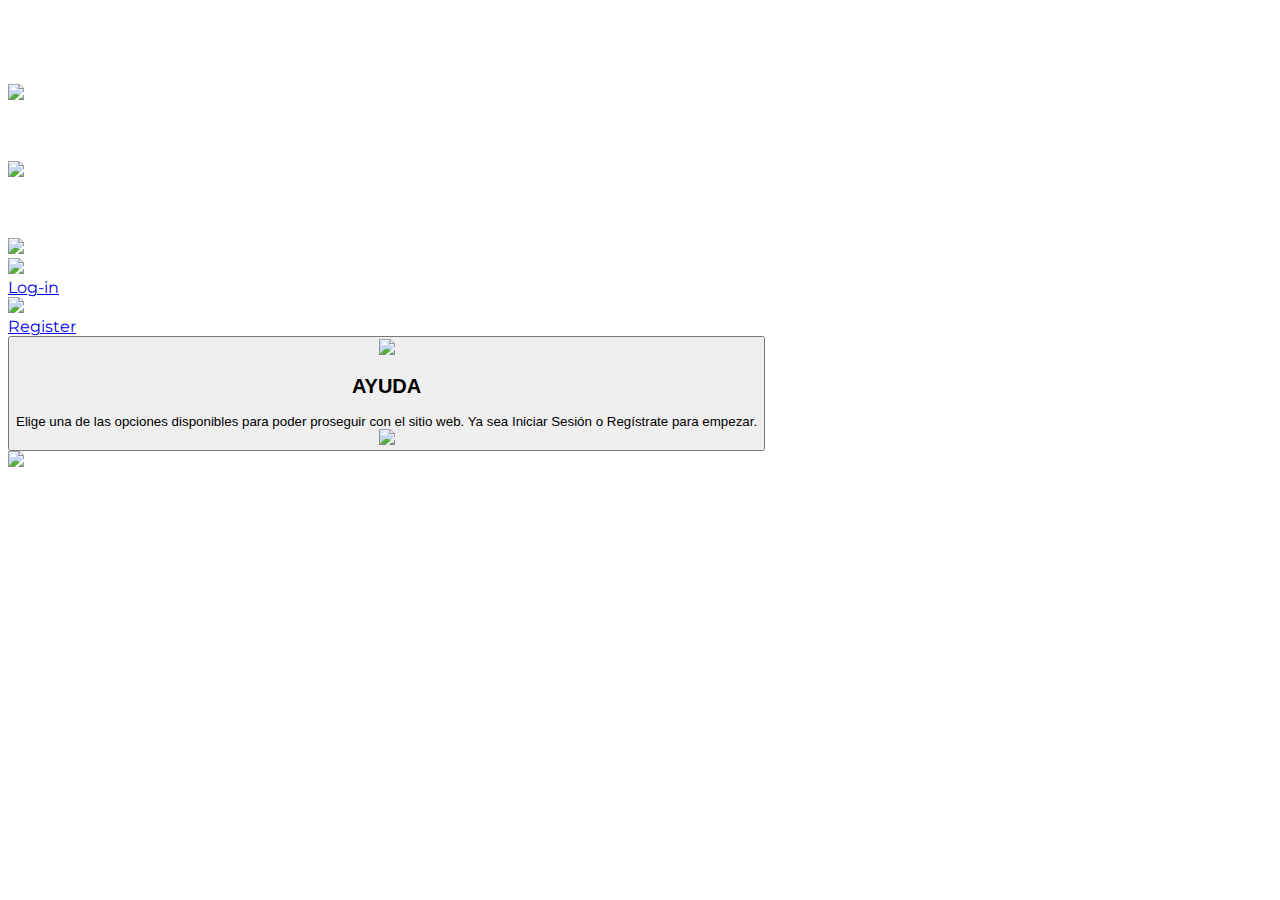
==== index.html @ d3bea29d "Add files via upload" ====
<!DOCTYPE html>
<html lang="en">
<head>
    <meta charset="UTF-8">
    <meta http-equiv="X-UA-Compatible" content="IE=edge">
    <meta name="viewport" content="width=device-width, initial-scale=1.0">
    <link rel="stylesheet" href="css/style.css">
    <link rel="preconnect" href="https://fonts.googleapis.com">
    <link rel="preconnect" href="https://fonts.gstatic.com" crossorigin>
    <link href="https://fonts.googleapis.com/css2?family=Montserrat&display=swap" rel="stylesheet">
    <link href="https://fonts.googleapis.com/css2?family=Boogaloo&display=swap" rel="stylesheet">
    <style>
        body{
            font-family: 'Montserrat', sans-serif;
            color: white;
        }
    </style>
    <title>Document</title>
</head>


<body class="background">

    <div class="rect1">
        <div class="object">Objetivo</div>
        <div class="info1">El objetivo principal de Affectum es el de apoyar a niños con 
            capacidades distintas a que sepan distinguir sus emociones; con una actividad 
            que se les hará facil de entender y de responder, con cuestionamientos no 
            profundos, para que el usuario al final de la actividad, se
            le despliegue la emocion asociada según lo respondido en el cuestionario. </div>
        <div><img class="imgobj" src="images/objetivo.jpeg"></div>
    </div>

    <div class="rect2">
        <div class="autism">Autismo</div>
        <div class="info2">Hay cientos y cientos tipos de autismo los cuales están 
            presentes en millones de personas alrededor del mundo, pues si bien, no es una 
            enfermedad ni un impedimento fisico/mental, es dificil de ser llevada con 
            normalidad ya sea hablando mental, intelectual como emocionalmente. </div>
        <div><img class="imgaut" src="images/autism.jpeg"></div>
    </div>

    <div class="rect3">
        <div class="comunication">Retos de Comunicación</div>
        <div class="info3">Es común que en los niños con asperger u otro tipo de autismo 
            tengan presente la dificultad de expresión y de comunicación oral, por lo que los
            tutores y/o padres responsables, muchas veces desentienden a los niños, es por 
            eso que parte de nuestro objetivo es esto, los retos de comunicación</div>
        <div><img class="imgcom" src="images/com.jfif"></div>
    </div>    

    <div class="menu">
        <div class="bar">

            <div class="loginbtn"><a href="login.html">
                <div><img src="images/login-icon.png" class="logicon"></div>
                <div class="login">Log-in</div></a>
            </div>

            <div class="registerbtn"><a href="login.html" target="_blank">
                <div><img src="images/register-icon.png" class="regicon"></div>
                <div class="register">Register</div></a>
            </div>

            <div class="circleleft"></div>
            <div class="ayudabtn">
                <div class="circleh">
                    <div><button class="help"><div class="help-content">
                        <div><img src="images/help-assist.jpg" class="help-assist">
                    </div>
                        <div class="text"><h2 class="text">AYUDA</h2>Elige una de las opciones disponibles para poder proseguir con el sitio web. Ya sea Iniciar Sesión o Regístrate para empezar.</div>
                </div><img src="images/help-icon.png"></button>
                </div>
                    
                </div>
            </div>

            <div class="logo"><img src="images/Affectum_Logo.png"></div>

        </div>
    </div>



</body>
</html>
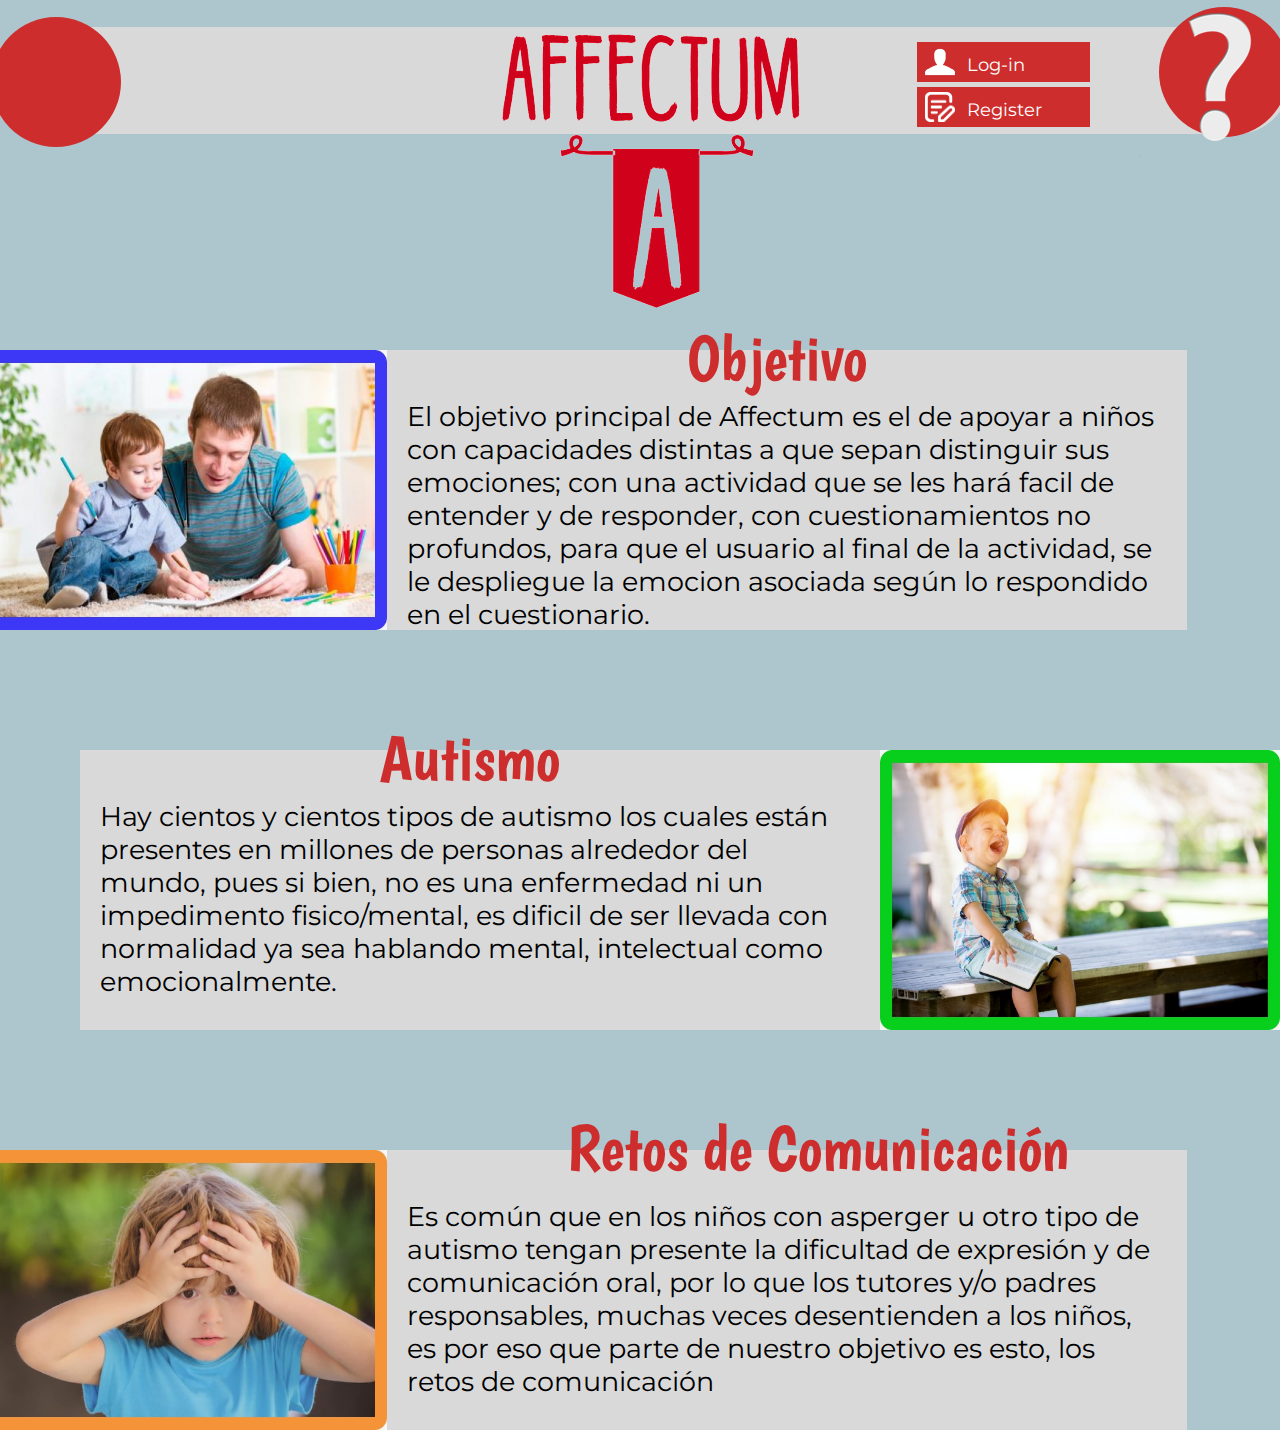
==== commit 47f7f88d: ""modified"" ====
--- a/index.html
+++ b/index.html
@@ -15,7 +15,7 @@
             color: white;
         }
     </style>
-    <title>Document</title>
+    <title>Inicio | Affectum</title>
 </head>
 
 
@@ -49,6 +49,7 @@
         <div><img class="imgcom" src="images/com.jfif"></div>
     </div>    
 
+
     <div class="menu">
         <div class="bar">
 
@@ -57,7 +58,7 @@
                 <div class="login">Log-in</div></a>
             </div>
 
-            <div class="registerbtn"><a href="login.html" target="_blank">
+            <div class="registerbtn"><a href="login.html">
                 <div><img src="images/register-icon.png" class="regicon"></div>
                 <div class="register">Register</div></a>
             </div>
@@ -77,10 +78,6 @@
 
             <div class="logo"><img src="images/Affectum_Logo.png"></div>
 
-        </div>
-    </div>
-
-
 
 </body>
 </html>--- a/css/style.css
+++ b/css/style.css
@@ -0,0 +1,727 @@
+/* PAGINA PRINCIPAL */
+
+.background{
+    position: relative;
+    width: auto;
+    height: auto;
+
+    background: #ADC5CD;
+}
+
+
+/* MENU */
+.menu{
+	display: flex;
+	justify-content: center;
+	align-items: center;
+	flex-direction: column;
+
+    width: 1280px;/*1280px*/
+    height: 129px;/*129px*/
+    left: 0px;
+    top: 0px;
+}
+
+/* Barra de navegacion */
+.bar{
+    position: relative;
+    width: 1300px;/*1300px*/
+    height: 107px;/*107px*/
+    left: 0px;
+    top: 16px;
+    
+    background: #D9D9D9;
+    border-radius: 130px;
+}
+
+/* Boton de ayuda*/
+.ayudabtn{
+    position: absolute;
+    width: 130px;
+    height: 130px;
+    right: 1px;
+    top: -10px;
+}
+
+/* Circulo izquierdo*/
+.circleleft{
+    position: absolute;
+    width: 130px;
+    height: 130px;
+    left: 1px;
+    top: -10px;
+    
+    background: #CD2D2D;
+    border-radius: 130px;
+}
+
+/* Circulo derecho*/
+.circleh{
+    position: absolute;
+    width: 130px;
+    height: 130px;
+    right: 0px;
+    top: -10px;
+    
+    background: #CD2D2D;
+    border-radius: 130px;
+}
+
+/*IMAGEN AYUDA*/
+.help{
+    position: absolute;
+    width: 120px;
+    height: 120px;
+    right: 30px;
+    top: -10px;
+    background-color: transparent;
+    border-color: transparent;
+}
+
+.help-content {
+    display: none;
+    position: absolute; 
+    bottom: -400px;
+    right: -30px;
+    width: 100% 300px;
+    height: 100% 500px;
+    overflow: auto;
+    box-shadow: 0px 10px 10px 0px rgba(0,0,0,0.4);
+  }
+
+.help-assist{
+    position: inherit;
+    width: 236px;
+    height: 234px;
+    right: 0px;
+    bottom: 200px;
+    border-color: transparent;
+
+
+}
+
+  .help:hover .help-content {
+    display: block;
+    background-color: #FFFFFF;
+  }
+  .help-content a {
+    display: block;
+    color: black;
+    padding: 5px;
+    text-decoration: none;
+  }
+  .help-content a:hover {
+    color: #FFFFFF;
+    background-color: #00A4BD;
+  }
+  .text{
+    font-family: 'Montserrat', sans-serif;
+  }
+
+/* IMAGEN AFFECTUM*/
+.logo{
+    position: absolute;
+    width: 319px;
+    height: 287px;
+    right: 480px;
+}
+
+
+/*LOGIN BUTTON*/
+.loginbtn{
+position: absolute;
+width: 173px;
+height: 40px;
+right: 200px;
+top: 15px;
+
+background: #CD2D2D;
+}
+
+/*ICONO LOGIN*/
+.logicon{
+position: absolute;
+height: 30px;
+width: 30px;
+left: 8px;
+top: 5px;
+}
+
+/*LOGIN*/
+.login{
+position: absolute;
+font-size: large;
+color: #FFFFFF;
+height: 30px;
+width: 100px;
+left: 50px;
+top: 10px;    
+}
+
+
+/*REGISTER BUTTON*/
+.registerbtn{
+    position: absolute;
+    width: 173px;
+    height: 40px;
+    right: 200px;
+    top: 60px;
+    
+    background: #CD2D2D;
+}
+    
+/*ICONO REGISTER*/
+.regicon{
+    position: absolute;
+    height: 30px;
+    width: 30px;
+    left: 8px;
+    top: 5px;
+}
+    
+/*REGISTER*/
+.register{
+    position: absolute;
+    font-size: large;
+    color: #FFFFFF;
+    height: 30px;
+    width: 100px;
+    left: 50px;
+    top: 10px;    
+}
+
+
+/* INFORMACION OBJETIVO*/
+
+.rect1{
+    position: absolute;
+    background: #D9D9D9;
+    width: 800px;
+    height: 280px;
+    left: 387px;
+    top: 350px;
+}
+
+.object{
+position: absolute;
+left: 300px;
+top: -30px;
+
+font-family: 'Boogaloo';
+font-style: normal;
+font-weight: 400;
+font-size: 64px;
+line-height: 76px;
+display: flex;
+align-items: center;
+text-align: center;
+
+color: #CD2D2D;
+}
+
+.info1{
+position: absolute;
+width: 760px;
+height: auto;
+left: 20px;
+top: 50px;
+
+font-family: 'Montserrat';
+font-style: normal;
+font-weight: 400;
+font-size: 27px;
+line-height: 33px;
+
+color: #000000;
+
+}
+
+.imgobj{
+position: absolute;
+left:-400px;
+top: 0px;
+width: 400px;
+height: 280px;
+
+}
+
+
+/*INFORMACIÓN AUTISMO*/
+
+.rect2{
+    position: absolute;
+    background: #D9D9D9;
+    width: 800px;
+    height: 280px;
+    right: 400px;
+    top: 750px;
+}
+
+.autism{
+position: absolute;
+left: 300px;
+top: -30px;
+
+font-family: 'Boogaloo';
+font-style: normal;
+font-weight: 400;
+font-size: 64px;
+line-height: 76px;
+display: flex;
+align-items: center;
+text-align: center;
+
+color: #CD2D2D;
+}
+
+.info2{
+position: absolute;
+width: 760px;
+height: auto;
+left: 20px;
+top: 50px;
+
+font-family: 'Montserrat', sans-serif;
+font-style: normal;
+font-weight: 400;
+font-size: 27px;
+line-height: 33px;
+
+color: #000000;
+
+}
+
+.imgaut{
+position: absolute;
+right:-400px;
+top: 0px;
+width: 400px;
+height: 280px;
+
+}
+
+
+/*INFORMACION RETOS DE COMUNICACION*/
+
+.rect3{
+    position: absolute;
+    background: #D9D9D9;
+    width: 800px;
+    height: 280px;
+    left: 387px;
+    top: 1150px;
+}
+
+.comunication{
+position: absolute;
+left: 180px;
+top: -40px;
+
+font-family: 'Boogaloo';
+font-style: normal;
+font-weight: 400;
+font-size: 64px;
+line-height: 76px;
+display: flex;
+align-items: center;
+text-align: center;
+
+color: #CD2D2D;
+}
+
+.info3{
+position: absolute;
+width: 760px;
+height: auto;
+left: 20px;
+top: 50px;
+
+font-family: 'Montserrat';
+font-style: normal;
+font-weight: 400;
+font-size: 27px;
+line-height: 33px;
+
+color: #000000;
+
+}
+
+.imgcom{
+position: absolute;
+left:-400px;
+top: 0px;
+width: 400px;
+height: 280px;
+
+}
+
+.encuestah1{
+
+top: -2%;
+position: absolute;
+right: 10%;
+font-size: 300%;
+
+}
+
+.situation{
+	position: relative;
+	width: 772px;
+	height: 593px;
+}
+
+.situationbox{
+
+box-sizing: border-box;
+
+position: absolute;
+width: 700px;
+height: 380px;
+top: 30%;
+
+display: flex;
+justify-content: center;
+align-items: center;
+flex-direction: column;
+    
+background: #F5F6FA;
+border: 1px solid #000000;
+box-shadow: 0px 4px 4px rgba(0, 0, 0, 0.25);
+border-radius: 40px;
+
+}
+
+.slider{
+
+text-align: center;
+padding: 2rem;
+
+box-sizing: border-box;
+
+position: absolute;
+width: 980px;
+top: -15%;
+
+background: #CED6E0;
+border: 1px solid #000000;
+box-shadow: 0px 4px 4px rgba(0, 0, 0, 0.25);
+border-radius: 40px;
+
+}
+
+.text2{
+
+font-family: 'Montserrat', sans-serif;
+color: #000;   
+
+}
+
+* {
+	border: 0;
+	box-sizing: border-box;
+	margin: 0;
+	padding: 0;
+}
+:root {
+	--hue: 223;
+	--white: hsl(var(--hue),10%,100%);
+	--lt-gray: hsl(var(--hue),10%,95%);
+	--gray1: hsl(var(--hue),10%,90%);
+	--gray2: hsl(var(--hue),10%,80%);
+	--gray7: hsl(var(--hue),10%,30%);
+	--gray9: hsl(var(--hue),10%,10%);
+	--primary: hsl(var(--hue),90%,55%);
+	--trans-dur: 0.3s;
+	font-size: calc(16px + (24 - 16) * (100vw - 320px) / (1280 - 320));
+}
+body,
+input {
+	font: 1em/1.5 "DM Sans", sans-serif;
+}
+body {
+	background-color: var(--white);
+	color: var(--gray9);
+	height: 100vh;
+	display: grid;
+	place-items: center;
+	transition:
+		background-color var(--trans-dur),
+		color var(--trans-dur);
+}
+
+/* Main styles */
+.fr {
+	
+
+	animation: fade-slide-in 0.6s ease-out;
+	padding: 0 1.5em;
+	max-width: 20em;
+}
+.fr__face {
+	--face-hue1: 60;
+	--face-hue2: 30;
+	background-image:
+		linear-gradient(
+			135deg,
+			hsl(var(--face-hue1),90%,55%),
+			hsl(var(--face-hue2),90%,45%)
+		);
+	border-radius: 50%;
+	box-shadow: 0 0.5em 0.75em hsla(var(--face-hue2),90%,55%,0.3);
+	margin: 0 auto 2em;
+	position: relative;
+	width: 3em;
+	height: 3em;
+}
+.fr__face-right-eye,
+.fr__face-left-eye,
+.fr__face-mouth-lower,
+.fr__face-mouth-upper {
+	position: absolute;
+	transition:
+		background-color var(--trans-dur),
+		box-shadow var(--trans-dur),
+		color var(--trans-dur);
+}
+.fr__face-right-eye,
+.fr__face-left-eye {
+	background-color: var(--white);
+	border-radius: 50%;
+	top: 0.75em;
+	width: 0.6em;
+	height: 0.6em;
+}
+.fr__face-right-eye {
+	--delay-right: 0s;
+	animation: right-eye 1s var(--delay-right) linear paused;
+	clip-path: polygon(0 75%,100% 0,100% 100%,0 100%);
+	left: 0.6em;
+}
+.fr__face-left-eye {
+	--delay-left: 0s;
+	animation: left-eye 1s var(--delay-left) linear paused;
+	clip-path: polygon(0 0,100% 75%,100% 100%,0 100%);
+	right: 0.6em;
+}
+.fr__face-mouth-lower,
+.fr__face-mouth-upper {
+	color: var(--white);
+	top: 1.75em;
+	left: 0.75em;
+	width: 1.5em;
+	height: 0.75em;
+}
+.fr__face-mouth-lower {
+	--delay-mouth-lower: 0s;
+	animation: mouth-lower 1s var(--delay-mouth-lower) linear paused;
+	border-radius: 50% 50% 0 0 / 100% 100% 0 0;
+	box-shadow: 0 0.125em 0 inset;
+}
+.fr__face-mouth-upper {
+	--delay-mouth-upper: 0s;
+	animation: mouth-upper 1s var(--delay-mouth-upper) linear paused;
+	border-radius: 0 0 50% 50% / 0 0 100% 100%;
+	box-shadow: 0 -0.125em 0 inset;
+}
+.fr__label {
+	display: block;
+	margin-bottom: 1.5em;
+	text-align: center;
+}
+.fr__input {
+	--input-hue: 60;
+	--percent: 50%;
+	background-color: var(--gray1);
+	background-image: linear-gradient(hsl(var(--input-hue),90%,45%),hsl(var(--input-hue),90%,45%));
+	background-size: var(--percent) 100%;
+	background-repeat: no-repeat;
+	border-radius: 0.25em;
+	display: block;
+	margin: 0.5em auto;
+	width: 100%;
+	max-width: 10em;
+	height: 0.5em;
+	transition: background-color var(--trans-dur);
+	-webkit-appearance: none;
+	appearance: none;
+	-webkit-tap-highlight-color: transparent;
+}
+.fr__input:focus {
+	outline: transparent;
+}
+
+/* WebKit */
+.fr__input::-webkit-slider-thumb {
+	background-color: var(--white);
+	border: 0;
+	border-radius: 50%;
+	box-shadow: 0 0.125em 0.5em hsl(0,0%,0%,0.3);
+	width: 1.5em;
+	height: 1.5em;
+	transition: background-color 0.15s linear;
+	-webkit-appearance: none;
+	appearance: none;
+}
+.fr__input:focus::-webkit-slider-thumb,
+.fr__input::-webkit-slider-thumb:hover {
+	background-color: var(--lt-gray);
+}
+
+/* Firefox */
+.fr__input::-moz-range-thumb {
+	background-color: var(--white);
+	border: 0;
+	border-radius: 50%;
+	box-shadow: 0 0.125em 0.5em hsl(0,0%,0%,0.3);
+	width: 1.5em;
+	height: 1.5em;
+	transition: background-color 0.15s linear;
+}
+.fr__input:focus::-moz-range-thumb,
+.fr__input::-moz-range-thumb:hover {
+	background-color: var(--lt-gray);
+}
+
+/* `:focus-visible` support */
+@supports selector(:focus-visible) {
+	.fr__input:focus::-webkit-slider-thumb {
+		background-color: var(--white);
+	}
+	.fr__input:focus-visible::-webkit-slider-thumb,
+	.fr__input::-webkit-slider-thumb:hover {
+		background-color: var(--lt-gray);
+	}
+	.fr__input:focus::-moz-range-thumb {
+		background-color: var(--white);
+	}
+	.fr__input:focus-visible::-moz-range-thumb,
+	.fr__input::-moz-range-thumb:hover {
+		background-color: var(--lt-gray);
+	}
+}
+
+/* Dark theme */
+@media (prefers-color-scheme: dark) {
+	body {
+		background-color: var(--gray9);
+		color: var(--gray1);
+	}
+	.fr__face-right-eye,
+	.fr__face-left-eye {
+		background-color: var(--gray9);
+	}
+	.fr__face-mouth-lower,
+	.fr__face-mouth-upper {
+		color: var(--gray9);
+	}
+	.fr__input {
+		background-color: var(--gray7);
+	}
+}
+
+/* Animations */
+@keyframes fade-slide-in {
+	from,
+	16.67% {
+		opacity: 0;
+		transform: translateY(25%);
+	}
+	to {
+		opacity: 1;
+		transform: translateY(0);
+	}
+}
+@keyframes right-eye {
+	from { clip-path: polygon(0 75%,100% 0,100% 100%,0 100%); }
+	50%, to { clip-path: polygon(0 0,100% 0,100% 100%,0 100%); }
+}
+@keyframes left-eye {
+	from { clip-path: polygon(0 0,100% 75%,100% 100%,0 100%); }
+	50%, to { clip-path: polygon(0 0,100% 0,100% 100%,0 100%); }
+}
+@keyframes mouth-lower {
+	from {
+		border-radius: 50% 50% 0 0 / 100% 100% 0 0;
+		top: 1.75em;
+		height: 0.75em;
+		visibility: visible;
+	}
+	40% {
+		border-radius: 50% 50% 0 0 / 100% 100% 0 0;
+		top: 1.95em;
+		height: 0.25em;
+		visibility: visible;
+	}
+	50%,
+	to {
+		border-radius: 0;
+		top: 2em;
+		height: 0.125em;
+		visibility: hidden;
+	}
+}
+@keyframes mouth-upper {
+	from,
+	50% {
+		border-radius: 0;
+		box-shadow: 0 -0.125em 0 inset;
+		top: 2em;
+		height: 0.125em;
+		visibility: hidden;
+	}
+	62.5% {
+		border-radius: 0 0 50% 50% / 0 0 100% 100%;
+		box-shadow: 0 -0.125em 0 inset;
+		top: 1.95em;
+		height: 0.25em;
+		visibility: visible;
+	}
+	75% {
+		border-radius: 0 0 50% 50% / 0 0 100% 100%;
+		box-shadow: 0 -0.125em 0 inset;
+		top: 1.825em;
+		height: 0.5em;
+		visibility: visible;
+	}
+	to {
+		border-radius: 0 0 50% 50% / 0 0 100% 100%;
+		box-shadow: 0 -0.8em 0 inset;
+		top: 1.75em;
+		height: 0.75em;
+		visibility: visible;
+	}
+}
+
+.support-link {
+  color: white;
+  text-decoration: none;
+  font-size: 14px;
+}
+
+.preguntas_wrapper{
+	position: relative;
+	min-height: 100vh;
+}
+
+.submitBtn{
+	width: 300px;
+	height: 80px;
+	background-color: #CD2D2D;
+	color: #fff;
+	text-align: center;
+	padding: 15px;
+	margin-bottom: 20px;
+	font-size: 1.3rem;
+	box-shadow: 3px 5px 10px rgba(0, 0, 0, 0.25);
+	transition: all 0.3s ease;
+}
+
+.submitBtn:hover{
+	cursor: pointer;
+	scale: 1.05;
+}
+
+.submitBtn:active{
+	box-shadow: inset 5px -5px 10px rgba(0, 0, 0, 0.25)
+					
+}